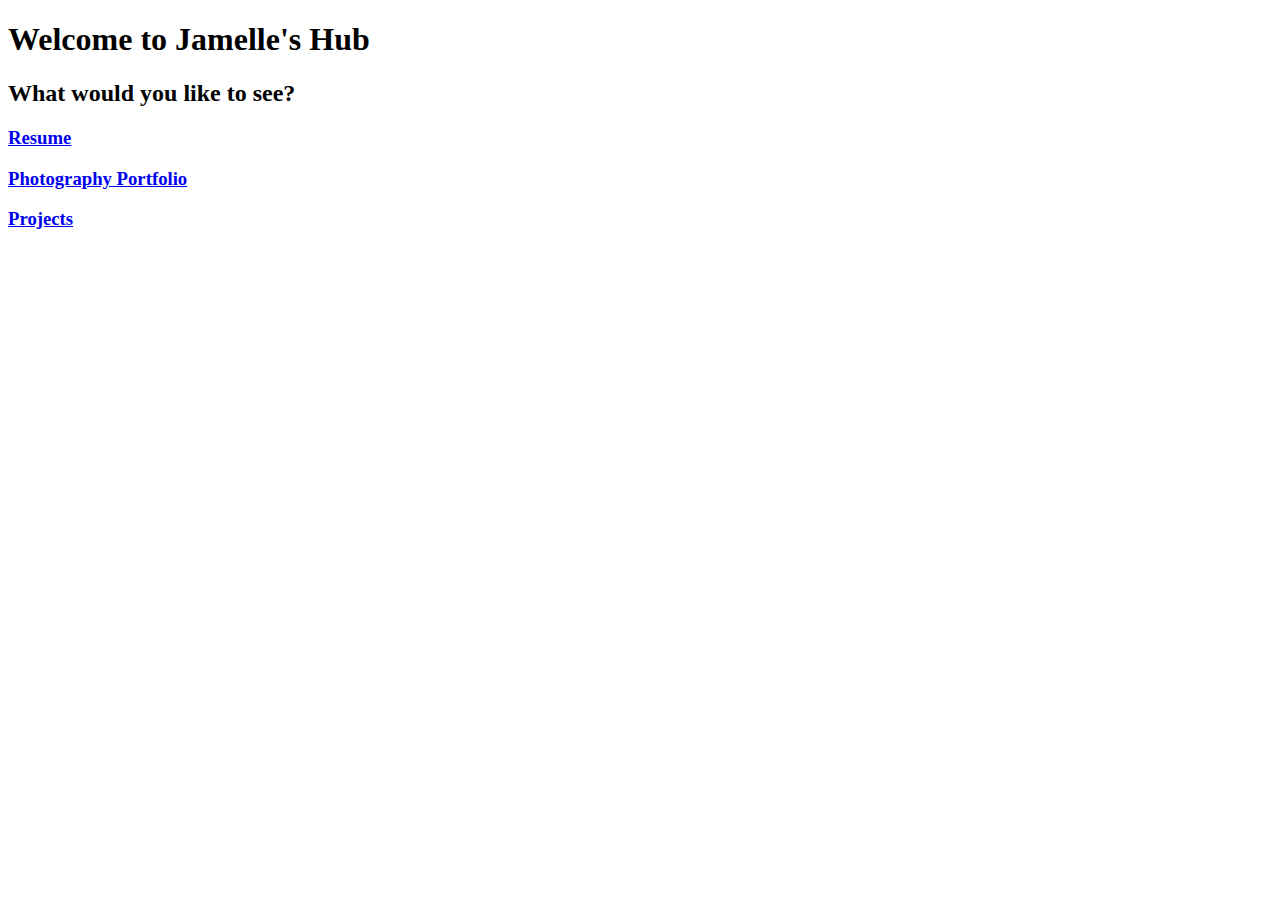
==== index.html @ 4d808a89 "restructure file dir layout" ====
<!DOCTYPE html>
<html lang="en">
  <head>
    <meta charset="UTF-8" />
    <meta name="viewport" content="width=device-width, initial-scale=1.0" />
    <title>Welcome to Jamelle's Hub</title>
    <link rel="stylesheet" href="style.css" />
  </head>
  <body>
    <header>
      <h1>Welcome to Jamelle's Hub</h1>
      <h2>What would you like to see?</h2>
    </header>

    <nav class="flex-container">
      <a id="resume" href="/MyWebsite/Resume/index.html">
        <h3 id="nav-text">Resume</h3>
      </a>
      <a id="photography" href="/MyWebsite/PhotographyPortfolio/index.html">
        <h3 id="nav-text">Photography Portfolio</h3>
      </a>
      <a id="projects" href="/MyWebsite/Projects/index.html">
        <h3 id="nav-text">Projects</h3>
      </a>
    </nav>
  </body>
</html>
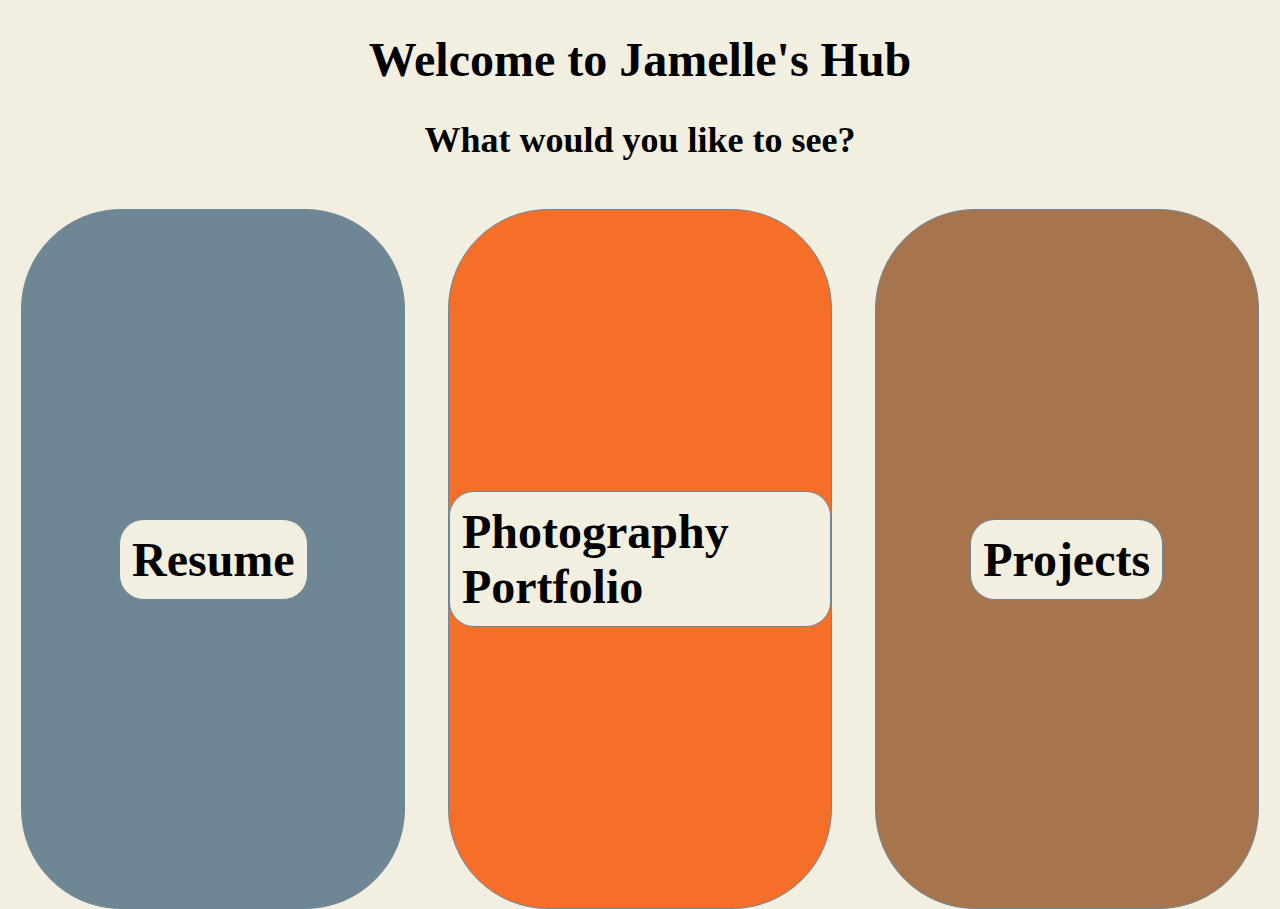
==== commit b853e228: "update relative paths in index.html to apply css styling" ====
--- a/index.html
+++ b/index.html
@@ -4,7 +4,7 @@
     <meta charset="UTF-8" />
     <meta name="viewport" content="width=device-width, initial-scale=1.0" />
     <title>Welcome to Jamelle's Hub</title>
-    <link rel="stylesheet" href="style.css" />
+    <link rel="stylesheet" href="resources/css/style.css" />
   </head>
   <body>
     <header>
@@ -13,13 +13,13 @@
     </header>
 
     <nav class="flex-container">
-      <a id="resume" href="/MyWebsite/Resume/index.html">
+      <a id="resume" href="/MyWebsite/resume.html">
         <h3 id="nav-text">Resume</h3>
       </a>
-      <a id="photography" href="/MyWebsite/PhotographyPortfolio/index.html">
+      <a id="photography" href="/MyWebsite/photography.html">
         <h3 id="nav-text">Photography Portfolio</h3>
       </a>
-      <a id="projects" href="/MyWebsite/Projects/index.html">
+      <a id="projects" href="/MyWebsite/projects.html">
         <h3 id="nav-text">Projects</h3>
       </a>
     </nav>
--- a/resources/css/style.css
+++ b/resources/css/style.css
@@ -0,0 +1,59 @@
+* {
+  box-sizing: border-box;
+}
+
+body {
+  font-family: "Times New Roman", Times, serif;
+  background-color: #f3efe0;
+  margin: 0;
+}
+
+header {
+  text-align: center;
+  font-size: 1.5em;
+  margin-bottom: 2em;
+}
+
+.flex-container {
+  display: flex;
+  justify-content: space-around;
+}
+
+.flex-container > a {
+  color: black;
+  text-decoration: none;
+  width: 30%;
+  height: 700px;
+  border-radius: 100px;
+  border: #6f8695 solid 1px;
+  background-size: cover;
+  background-blend-mode: luminosity;
+  background-position: center;
+
+  display: flex;
+  align-items: center;
+  justify-content: center;
+}
+
+#nav-text {
+  font-size: 3em;
+  background-color: #f3efe0;
+  padding: 0.25em;
+  border-radius: 25px;
+  border: #6f8695 solid 1px;
+}
+
+#resume {
+  background-image: url(https://www.theforage.com/blog/wp-content/uploads/2022/09/Depositphotos_95377176_L-1024x684.jpg);
+  background-color: #6f8695;
+}
+
+#photography {
+  background-image: url(https://i0.wp.com/www.splento.com/blog/wp-content/uploads/2022/11/Photography-Portfolio.png?ssl=1);
+  background-color: #f56f29;
+}
+
+#projects {
+  background-image: url(https://wallpapers.com/images/hd/doodles-on-project-management-xwvsyosv7rb5my5r.jpg);
+  background-color: #a7754d;
+}
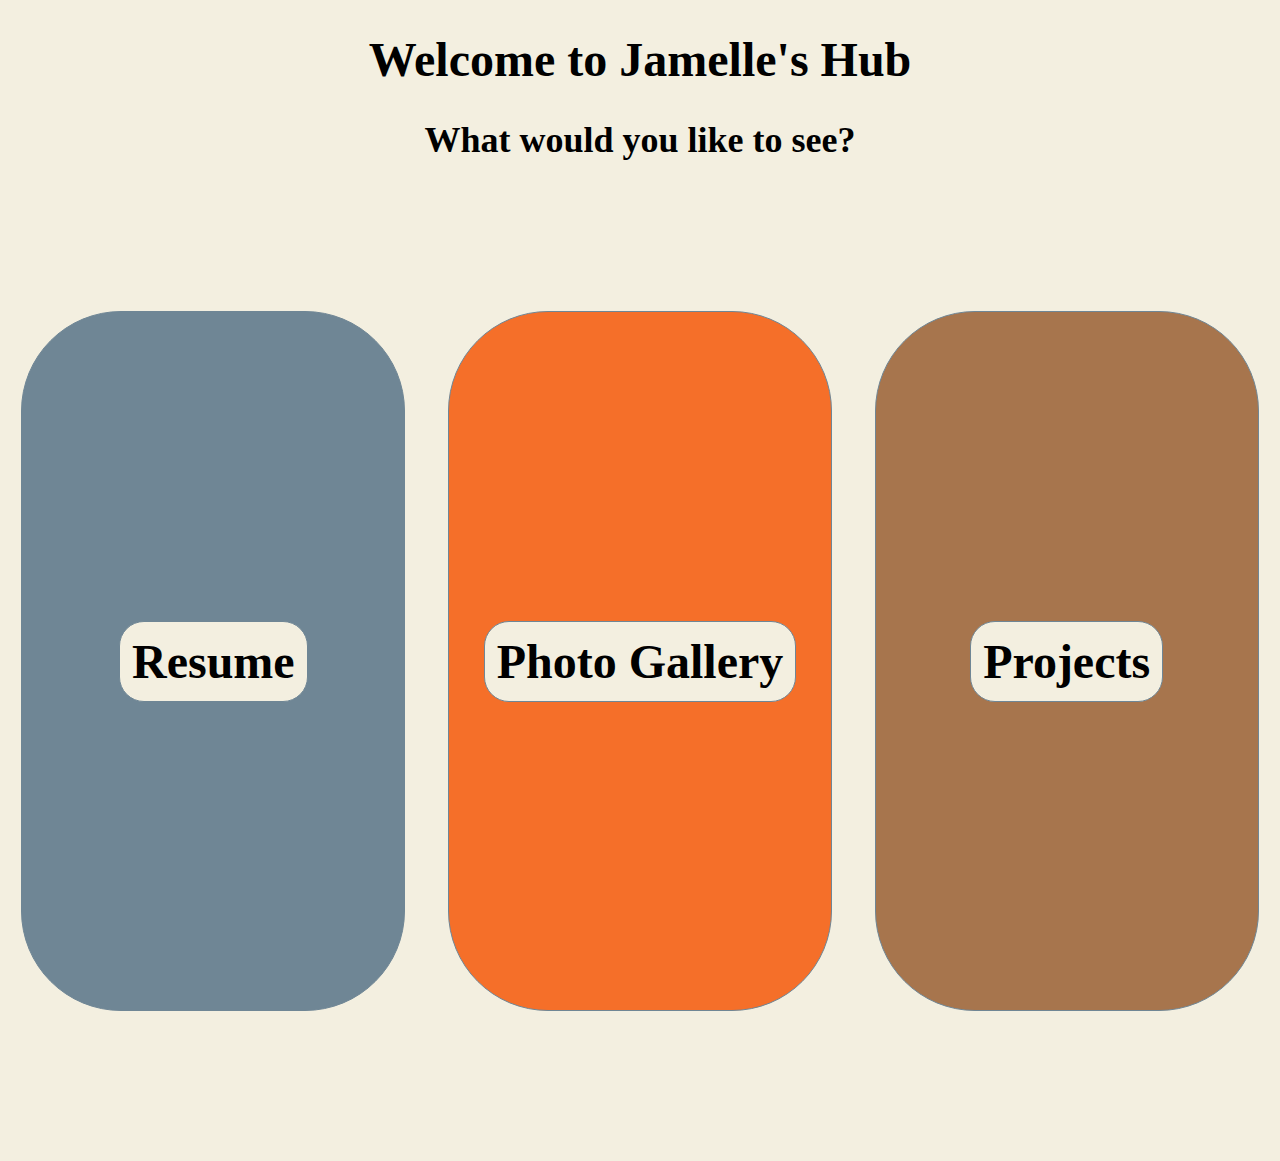
==== commit 6b650f5b: "change portfolio nomenclature, adjust styling for larger screens" ====
--- a/index.html
+++ b/index.html
@@ -16,8 +16,8 @@
       <a id="resume" href="/MyWebsite/resume.html">
         <h3 id="nav-text">Resume</h3>
       </a>
-      <a id="photography" href="/MyWebsite/photography.html">
-        <h3 id="nav-text">Photography Portfolio</h3>
+      <a id="photography" href="/MyWebsite/jamellemessinger.html">
+        <h3 id="nav-text">Photo Gallery</h3>
       </a>
       <a id="projects" href="/MyWebsite/projects.html">
         <h3 id="nav-text">Projects</h3>
--- a/resources/css/style.css
+++ b/resources/css/style.css
@@ -6,6 +6,14 @@
   font-family: "Times New Roman", Times, serif;
   background-color: #f3efe0;
   margin: 0;
+}
+nav {
+  max-width: 1700px;
+  margin: 150px auto;
+}
+
+nav h3 {
+  text-align: center;
 }
 
 header {
